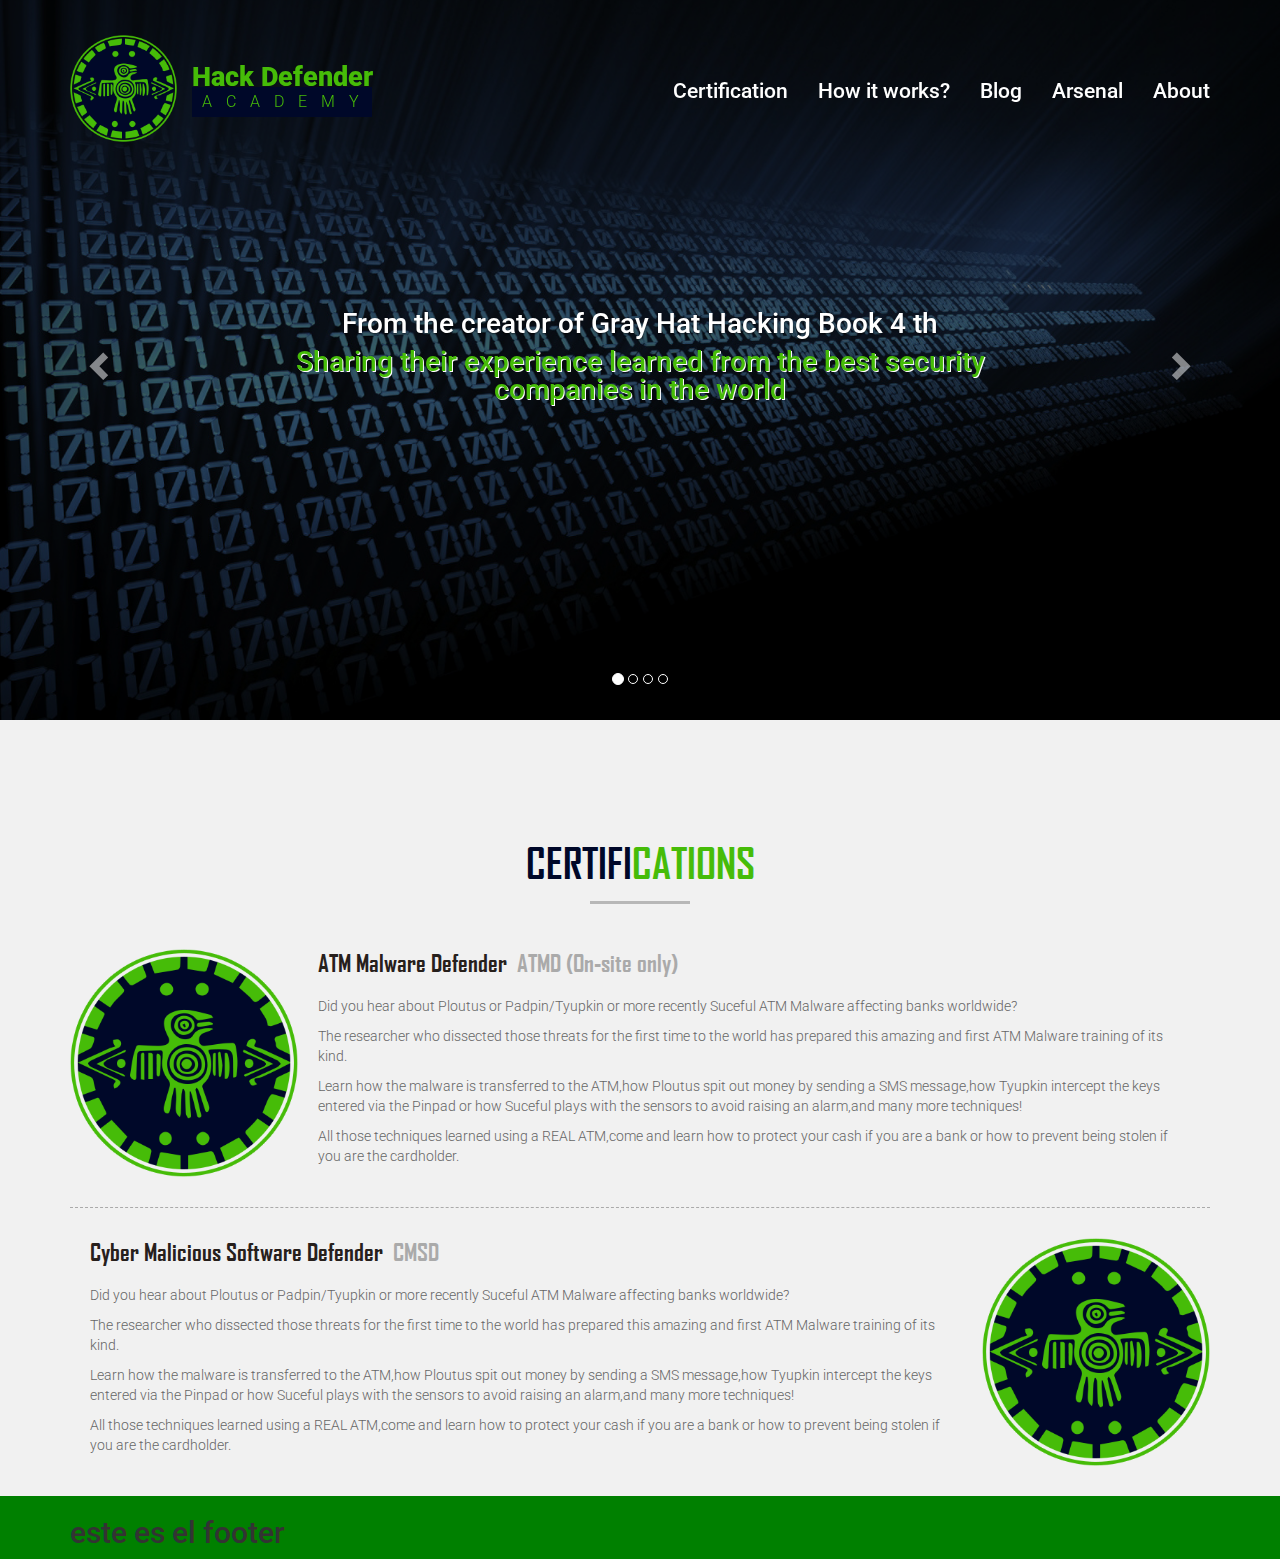
==== index.html @ 0e137a1b "inicio" ====
<!DOCTYPE html>
<html lang="en">
<head>
	<meta charset="UTF-8">

	<title>Danux 2016</title>
	<meta name="viewport" content="width=device-width, user-scalable=no, initial-scale=1.0, maximum-scale=1.0, minimum-scale=1.0">
	<link rel="stylesheet" href="css/bootstrap.min.css">
	<link rel="stylesheet" href="css/styles.css">
	<link rel="stylesheet" href="css/styles_slider.css">
	<link rel="stylesheet" href="css/animate.css">
	<link rel="stylesheet" href="css/media-query.css">
	<link href='https://fonts.googleapis.com/css?family=Roboto:400,100,300,500,700,900' rel='stylesheet' type='text/css'>
</head>
<body data-spy="scroll" data-target="#navbar-1">
	<div class="container-fluid">
		<header>
			<nav class="navbar navbar-default navbar-fixed-top" data-spy="affix" data-offset-top="10" role="navigation">
				<div class="container">
					<div class="navbar-header">
						<button type="button" class="navbar-toggle collapsed" data-toggle="collapse" data-target="#navbar-1">
							<span class="sr-only">Menú</span>
							<span class="icon-bar"></span>
							<span class="icon-bar"></span>
							<span class="icon-bar"></span>
						</button>
						<a href="#" class="navbar-brand">
							<span>
								<img src="images/logo-hdef.png" alt="Hack Defender">
							</span>
							<div>
								Hack Defender
								<span>Academy</span>
							</div>

						</a>
					</div>
					<div class="collapse navbar-collapse" id="navbar-1">
						<ul class="nav navbar-right navbar-nav" role="tablist">
							<li role="presentation" class=""><a href="#seccion1">Certification</a></li>
							<li role="presentation"><a href="#seccion2">How it works?</a></li>
							<li role="presentation"><a href="#seccion3">Blog</a></li>
							<li role="presentation"><a href="#seccion4">Arsenal</a></li>
							<li role="presentation" class="dropdown"><a href="#seccion5">About</a></li>
						</ul>
					</div>
				</div>

			</nav>
		</header>
	</div>
	<!-- Slider -->
	
	<div id="slide-hdef" class="carousel slide" data-ride="carousel" data-interval="15000">
		<ol class="carousel-indicators">
			<li data-target="#slide-hdef" data-slide-to="0" class="active"></li>
			<li data-target="#slide-hdef" data-slide-to="1"></li>
			<li data-target="#slide-hdef" data-slide-to="2"></li>
			<li data-target="#slide-hdef" data-slide-to="3"></li>
		</ol>
		<div class="carousel-inner" role="listbox">
			<div class="item item1 active">
				<img src="images/slide_1.jpg" alt="Slider de Hack Defender">
				<div class="carousel-caption" >
					<!-- <h1 class="test">From the authors of Gray Hat Hacking Book.<span>|</span></h1> -->
					<p data-animation="animated bounceIn">From the creator of Gray Hat Hacking Book 4 th</p>
					<p data-animation="animated bounceInUp">Sharing their experience learned from the best security companies in the world</p>
				</div>
			</div>

			<div class="item item2"> 
				<img src="images/slide_2.jpg" alt="Slider de Hack Defender">
				<div class="carousel-caption" >
					<p data-animation="animated bounceInDown">Unique certifications in the market!</p>
					<p data-animation="animated bounceInRight">Nation-state APT Defender</p>
					<p data-animation="animated bounceInLeft">ATM Malware Defender</p>
					<p data-animation="animated bounceInRight">Threat Actor profiling and attribution</p>
					<p data-animation="animated bounceInUp">And more!!!</p>
				</div>
			</div>

			<div class="item item3">
				<img src="images/slide_3.jpg" alt="Slider de Hack Defender">
				<div class="carousel-caption" >
					<p data-animation="animated bounceInDown">Labs prepared with real world attacks found in the wild</p>
					<p data-animation="animated bounceInLeft">Including Zero Days used to break into Organizations worldwide</p>
					<p data-animation="animated bounceInUp">Social Network to interact with students and Instructors</p>
				</div>
			</div>

			<div class="item item4">
				<img src="images/slide_4.jpg" alt="Slider de Hack Defender">
				<div class="carousel-caption" >
					<p data-animation="animated bounceInDown">Capture the Flag style exercises and final exams</p>
					<p data-animation="animated bounceInLeft">Ranking system based on your skills, are you the best? Prove it!!!</p>
					<p data-animation="animated bounceInUp">Best ranking students are being watched by Silicon Valley headhunters!</p>
				</div>
			</div>

		</div>
		<a class="left carousel-control" href="#slide-hdef" role="button" data-slide="prev">
			<span class="glyphicon glyphicon-chevron-left" aria-hidden="true"></span>
			<span class="sr-only">Previous</span>
		</a>
		<a class="right carousel-control" href="#slide-hdef" role="button" data-slide="next">
			<span class="glyphicon glyphicon-chevron-right" aria-hidden="true"></span>
			<span class="sr-only">Next</span>
		</a>
	</div>
	
	<!--  -->
	<div class="main cont-space">
		<div class="container-fluid">
			<div class="container">
				<section id="seccion1" class="seccion-pd">
					<h2>Certifi<span>cations</span></h2>
					<div class="sc-cont">
						<div class="blq-left-logo blq-logo">
							<a data-toggle="modal" data-target="#atmd" src="#"><img src="images/logo-hdef.png" alt="Hack Defender"></a>
						</div>
						<div class="blq-cont-right blq-cont">
							<h3>ATM Malware Defender<span>ATMD (On-site only)</span></h3>
							<p>Did you hear about Ploutus or Padpin/Tyupkin or more recently Suceful ATM Malware affecting banks
							worldwide?</p>
							<p>The researcher who dissected those threats for the first time to the world has prepared this amazing
							and first ATM Malware training of its kind.</p>
							<p>Learn how the malware is transferred to the ATM,how Ploutus spit out money by sending a SMS
							message,how Tyupkin intercept the keys entered via the Pinpad or how Suceful plays with the
							sensors to avoid raising an alarm,and many more techniques!</p>
							<p>All those techniques learned using a REAL ATM,come and learn how to protect your cash if you are a
							bank or how to prevent being stolen if you are the cardholder.</p>
						</div>
						<div class="modal fade" id="atmd" tabindex="-1" role="dialog" aria-labelledby="myModalLabel" aria-hidden="true">
							<div class="modal-dialog" role="document">
								<div class="modal-content">
									<div class="modal-header">
										<button type="button" class="close" data-dismiss="modal" aria-label="Close">
											<span aria-hidden="true">&times;</span>
										</button>
										<h4 class="modal-title" id="myModalLabel">ATM Malware Defender<span>ATMD (On-site only)</h4>
									</div>
									<div class="modal-body">
										<div class="embed-responsive embed-responsive-16by9">
											<iframe class="embed-responsive-item" src="http://www.youtube.com/embed/dP15zlyra3c?html5=1"></iframe>
										</div>
									</div>
								</div>
							</div>
						</div>
					</div>
					<!--  -->
					<div class="sc-cont">
						<div class="blq-right-logo blq-logo">
							<a data-toggle="modal" data-target="#cmsd" src="#"><img src="images/logo-hdef.png" alt="Hack Defender"></a>
						</div>
						<div class="blq-cont-left blq-cont">
							<h3>Cyber Malicious Software Defender<span>CMSD</span></h3>
							<p>Did you hear about Ploutus or Padpin/Tyupkin or more recently Suceful ATM Malware affecting banks
							worldwide?</p>
							<p>The researcher who dissected those threats for the first time to the world has prepared this amazing
							and first ATM Malware training of its kind.</p>
							<p>Learn how the malware is transferred to the ATM,how Ploutus spit out money by sending a SMS
							message,how Tyupkin intercept the keys entered via the Pinpad or how Suceful plays with the
							sensors to avoid raising an alarm,and many more techniques!</p>
							<p>All those techniques learned using a REAL ATM,come and learn how to protect your cash if you are a
							bank or how to prevent being stolen if you are the cardholder.</p>
						</div>
						<div class="modal fade" id="cmsd" tabindex="-1" role="dialog" aria-labelledby="myModalLabel" aria-hidden="true">
							<div class="modal-dialog" role="document">
								<div class="modal-content">
									<div class="modal-header">
										<button type="button" class="close" data-dismiss="modal" aria-label="Close">
											<span aria-hidden="true">&times;</span>
										</button>
										<h4 class="modal-title" id="myModalLabel">Cyber Malicious Software Defender<span>CMSD</h4>
									</div>
									<div class="modal-body">
										<div class="embed-responsive embed-responsive-16by9">
											<iframe class="embed-responsive-item" src="http://www.youtube.com/embed/dP15zlyra3c?html5=1"></iframe>
										</div>
									</div>
								</div>
							</div>
						</div>
					</div>
				</section>
			</div>
</div>
</div>
<footer style="background: green;">
	<div class="container">
		<h2>este es el footer</h2>
	</div>
</footer>
<!-- Scripts +++++++++++++++++++++ -->
<script src="js/jquery.js"></script>
<script src="js/bootstrap.min.js"></script>
<script src="js/hdef.js"></script>
<script src="js/fx.js"></script>
<script src="js/fx.min.js"></script>
</body>
</html>
---- css/styles.css ----
/* General */
html body{position:relative;font-family:'Roboto', Verdana, sans-serif;font-weight:100;background: #f1f1f1;}
a:hover,a:active,a:focus{outline:0 none;}
input::-moz-focus-inner{border:0;}
object,embed{outline:0;}
@font-face {
  font-family: 'agencyfb';
  src: url('../fonts/agencyfb.eot'); /* IE9 Compat Modes */
  src: url('../fonts/agencyfb.eot?#iefix') format('embedded-opentype'),
       url('../fonts/agencyfb.woff2') format('woff2'),
       url('../fonts/agencyfb.woff') format('woff'),
       url('../fonts/agencyfb.ttf')  format('truetype');

}
.h1, .h2, .h3, .h4, .h5, .h6, p , span {text-rendering: optimizelegibility;}

/* Header nav */
body nav.navbar-default .navbar-toggle{border-color:#46bc08;}
body nav.navbar-default{background:transparent;border:0 none;padding-top:20px;transition:all 0.2s ease 0s}
body nav.navbar-default .navbar-toggle .icon-bar{background-color: #46bc08;}
body nav.navbar-default .navbar-toggle:focus,
body nav.navbar-default .navbar-toggle:hover
{background-color: #000829;}
body #navbar-1 li > a{background:transparent;color:#ffffff;font-size:1.5em;font-weight:500;}
body #navbar-1 li.active > a{color:#59ff01;}
body #navbar-1 li.active > a:before{background:#008000 none repeat scroll 0 0;transition:all 0.2s ease 0s;width:100%;}
body #navbar-1 li > a::before{background:rgba(0,0,0,0) none repeat scroll 0 0;bottom:6px;content:"";height:5px;left:0;margin:auto;position:absolute;right:0;transition:all 0.5s ease 0s;width:1px;}
body #navbar-1 li > a:hover::before{background:#008000 none repeat scroll 0 0;transition:all 0.2s ease 0s;width:100%;}
body #navbar-1 li > a:hover{transition:all .5s ease 0s;color:#59ff01;}
body .navbar.navbarpanel{background:#000000 none repeat scroll 0 0;bottom:0;float:left;height:200px;left:0;margin:auto auto auto -120px;position:fixed;top:0;width:150px;transition:all 1s ease 0s;z-index:99999;}
body .navbar.navbarpanel:hover{margin-left:0;transition:all 1s ease 0s;}
body .navbar.navbarpanel ul li{width:100%;}
body .navbar.navbarpanel ul li a{padding:10px;}
body .navbar.navbarpanel ul li a:hover{background:thistle;}
body .navbar.navbarpanel:before{background:#ff6347 none repeat scroll 0 0;bottom:85px;color:#ffffff;content:"Panel";float:left;font-weight:bold;height:30px;left:33px;line-height:30px;position:absolute;text-align:center;transform:rotate(-90deg);width:200px;z-index:2;}
body .carousel-caption{bottom:0;height:200px;margin:auto;top:0;padding: 0;}
body .item1 .carousel-caption{height: 100px;}
body .item2 .carousel-caption{height: 190px;}
body .item3 .carousel-caption{height: 110px;}
body .item4 .carousel-caption{height: 170px;}

#slide-hdef img{opacity:.4;}
#slide-hdef{background:#000;}

/* Animacion */
body .item .carousel-caption > p{font-size:2em;font-weight:500;line-height:1;animation-duration:.2s;}
body .item .carousel-caption > p:first-child{animation-delay:1s;}
body .item .carousel-caption p:not(:first-of-type){animation-delay:1.5s;color:#46bc08;text-shadow:1px 1px 0 #ffffff;}
body .item2 .carousel-caption p:not(:first-of-type){color:#46bc08;text-shadow:1px 1px 0 #ffffff;}
body .item2 .carousel-caption p:nth-of-type(2){animation-delay:1.5s;}
body .item2 .carousel-caption p:nth-of-type(3){animation-delay:2s;}
body .item2 .carousel-caption p:nth-of-type(4){animation-delay:2.5s;}
body .item2 .carousel-caption p:nth-of-type(5){animation-delay:3s;}
body .item3 .carousel-caption p:nth-of-type(2){animation-delay:1.5s;}
body .item3 .carousel-caption p:nth-of-type(3){animation-delay:2s;}
body .item4 .carousel-caption p:nth-of-type(2){animation-delay:1.5s;}
body .item4 .carousel-caption p:nth-of-type(3){animation-delay:2s;}
/**/

body nav button.navbar-toggle{margin:0;position:fixed;right:20px;top:20px;}
body #navbar-1{width:60%;float:right;margin-top:4%;transition:all 0.2s ease 0s}
body .navbar-header{width:40%;transition:all 0.2s ease 0s}
body .navbar-brand > div{color:#46bc08;float:left;font-size:1.5em;font-weight:900;margin-top:7.4%;padding-left:15px;transition:all 0.2s ease 0s}
body .navbar-brand > div span{background:#000829 none repeat scroll 0 0;display:block;font-size:0.6em;font-weight:300;letter-spacing:14px;padding:5px 10px;text-transform:uppercase;width:180px;}
body .navbar-brand > span{float:left;width:25%;transition:all 0.2s ease 0s}
body .navbar-brand > span img{max-width:100%}
body .navbar-brand{height:auto;width:100%;}
body nav.navbar.navbar-default.affix{background:#000;padding-top:0;transition:all 0.2s ease 0s}
body nav.navbar.navbar-default.affix .navbar-header{width:26%;transition:all 0.2s ease 0s}
body nav.navbar.navbar-default.affix #navbar-1{margin-top:15px;transition:all 0.2s ease 0s}
body nav.navbar.navbar-default.affix .navbar-brand > span{width:20%;transition:all 0.2s ease 0s}
body nav.navbar.navbar-default.affix .navbar-brand > div{margin-top:0;transition:all 0.2s ease 0s}

/* Secciones */

section.seccion-pd{padding-top:100px;}
section p{color: #666;}
section h2, section h3, section h4{font-family: 'agencyfb', Roboto, sans-serif;}
section h2{color:#000829;text-align:center;text-transform:uppercase;font-size: 3em;}
section h2::after{background:#b7b7b7 none repeat scroll 0 0;content:"";display:block;height:3px;margin:15px auto;width:100px;}
section h2 span{color: #46bc08;}
section h3, section h4{color: #27201c;margin: 0 0 20px;}
section h3 span, section h4 span{color: #aaa;padding-left: 10px;}
section p{font-weight:300;}
.sc-cont{border-bottom:1px dashed #aaaaaa;overflow:hidden;padding-bottom:30px;padding-top:30px;}
.sc-cont:last-child{border-bottom: 0 none;}
.blq-logo{width:20%;}
.blq-logo a{display: block;cursor: pointer;}
.blq-logo img{max-width: 100%;min-width: 80px;}
.blq-cont{box-sizing:border-box;padding:0 20px;width: 80%;}
.blq-left-logo{float:left;}
.blq-cont-right{float: right;}
.blq-right-logo{float:right;}
.blq-cont-left{float:left;}
---- css/media-query.css ----
@media (max-width: 960px)
{
	body nav.navbar.navbar-default .container{width: 100%;}
	body nav.navbar-default{padding: 0;}
	body nav.navbar.navbar-default.affix .navbar-header{width: 30%;}
	body .navbar-brand > div{margin-top: 5%;}
}

@media (max-width: 800px)
{
	body nav.navbar.navbar-default .container{font-size:0.7em;}
	body nav.navbar.navbar-default.affix .navbar-header{width: 38%;}
	body .navbar-brand > div{margin-top: 3%;}
}

@media (max-width: 767px){	
	body .navbar-brand > span,
	body nav.navbar.navbar-default.affix .navbar-brand > span
	{width: 50px;}
	body .navbar-header{width: 100%;}
	body .navbar-brand > div{margin-top: 0;}
	body nav.navbar.navbar-default.affix .navbar-header{width: 100%;}
	body #navbar-1.navbar-collapse{background:#000829 none repeat scroll 0 0;border:1px solid #46bc08;position:absolute;right:20px;top:52px;width:200px;max-height: none;height: 220px;}
	body #navbar-1.navbar-collapse::before{border-bottom:20px solid #46bc08;border-left:20px solid rgba(0,0,0,0);border-right:20px solid rgba(0,0,0,0);content:"";height:0;position:fixed;right:22px;top:58px;}
	body nav.navbar.navbar-default.affix #navbar-1.navbar-collapse{top: 63px;}
	body nav.navbar.navbar-default.affix #navbar-1.navbar-collapse::before{top: 58px;}
	body .item .carousel-caption{font-size:0.7em;}
}
@media (max-width: 480px){	
	body #navbar-1.navbar-collapse{top: 58px;}
	body nav.navbar.navbar-default.affix #navbar-1.navbar-collapse{top: 62px;}
	body .carousel-inner > .item{min-height:380px;}
	body #slide-hdef img{bottom:0;left:0;margin:auto;max-width:700px;opacity:0.4;position:absolute;right:0;top:0;}
	body .blq-cont, body .blq-logo{width: 100%;padding-left: 0;padding-right: 0;}
	body .blq-logo a{margin:auto auto 20px;width:80px;}

}
@media (max-width: 360px){	
	body .carousel-inner > .item{min-height:300px;font-size: 0.7em;}
	body #slide-hdef img{bottom:0;left:0;margin:auto;max-width:550px;opacity:0.4;position:absolute;right:0;top:0;}
	body .item1 .carousel-caption{height: 80px;}
	body .item2 .carousel-caption{height: 130px;}
	body .item4 .carousel-caption{height: 120px;}
	body .item .carousel-caption p:not(:first-of-type){text-shadow:0 0 0;}
	body .navbar-brand > div{font-size: 1em;}
	body .navbar-brand > div span{width: 120px;letter-spacing: 8px;}
	body #navbar-1.navbar-collapse{top: 64px;}
}
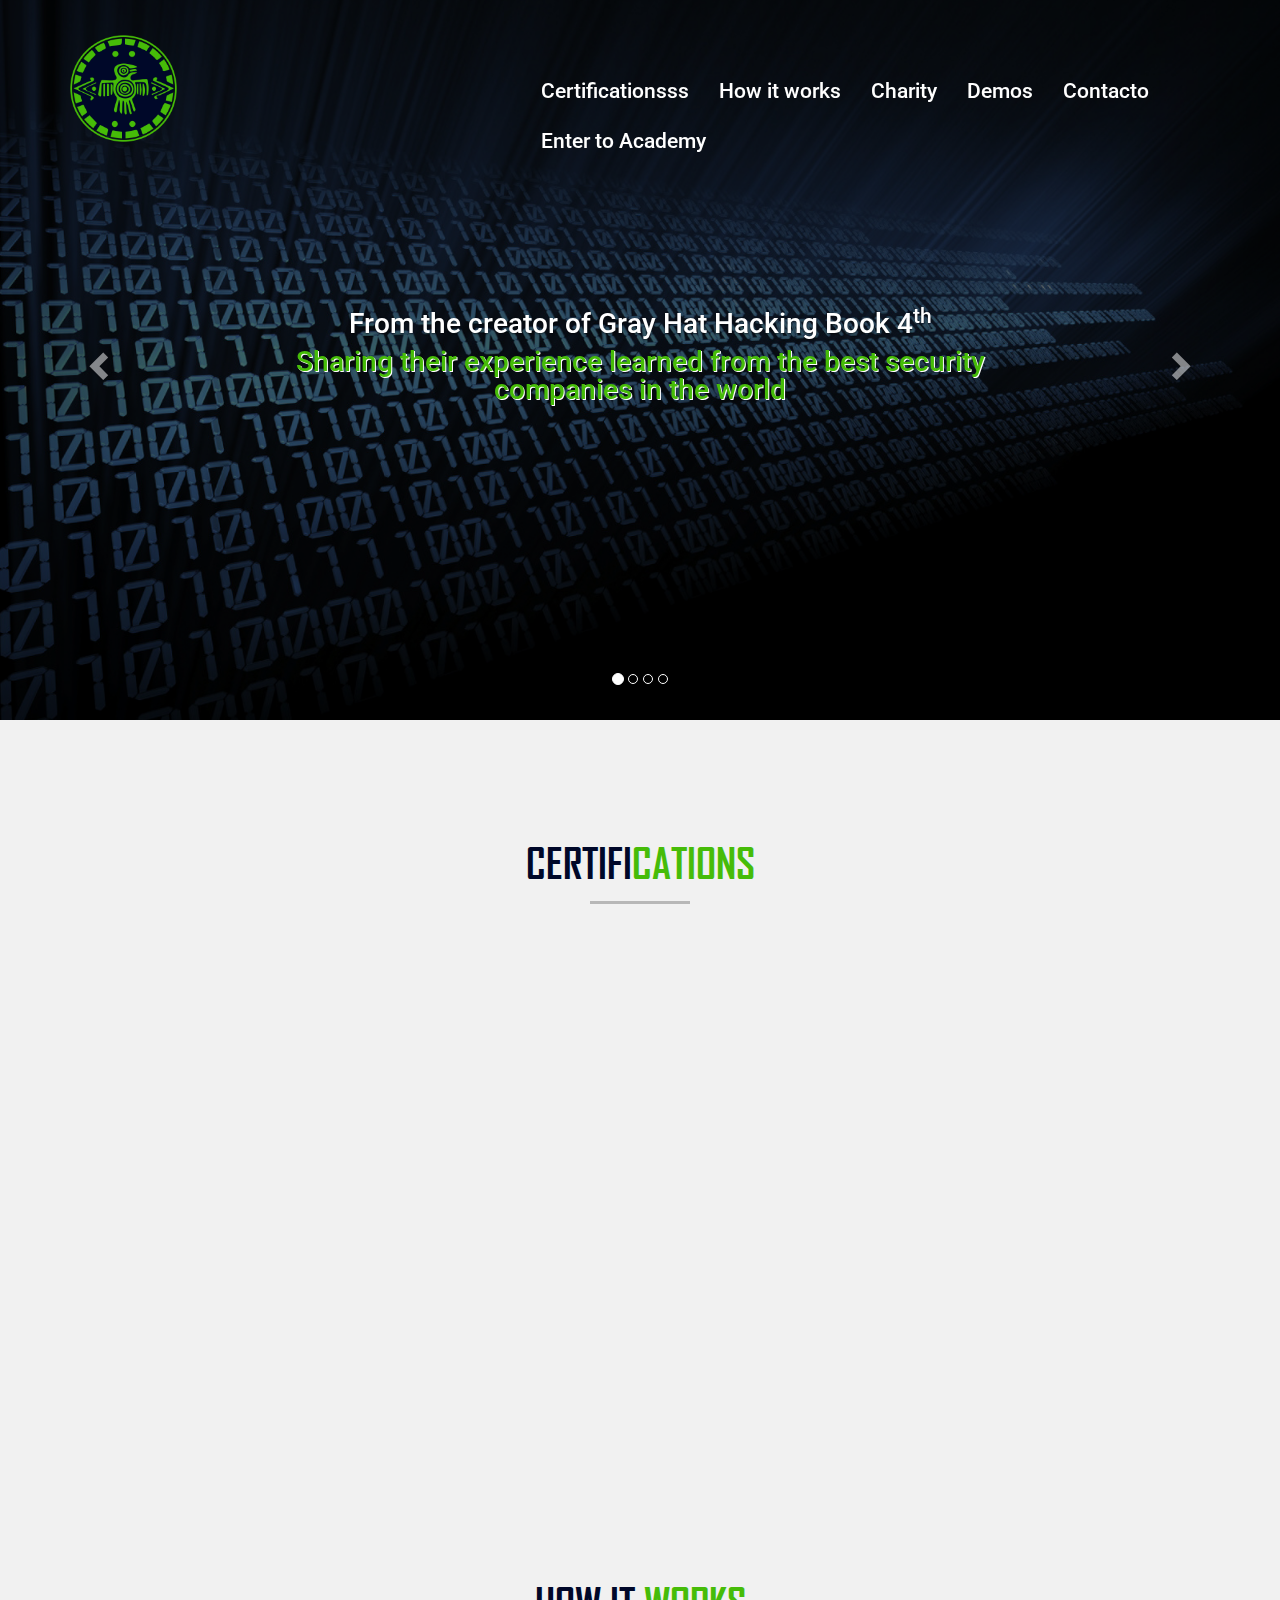
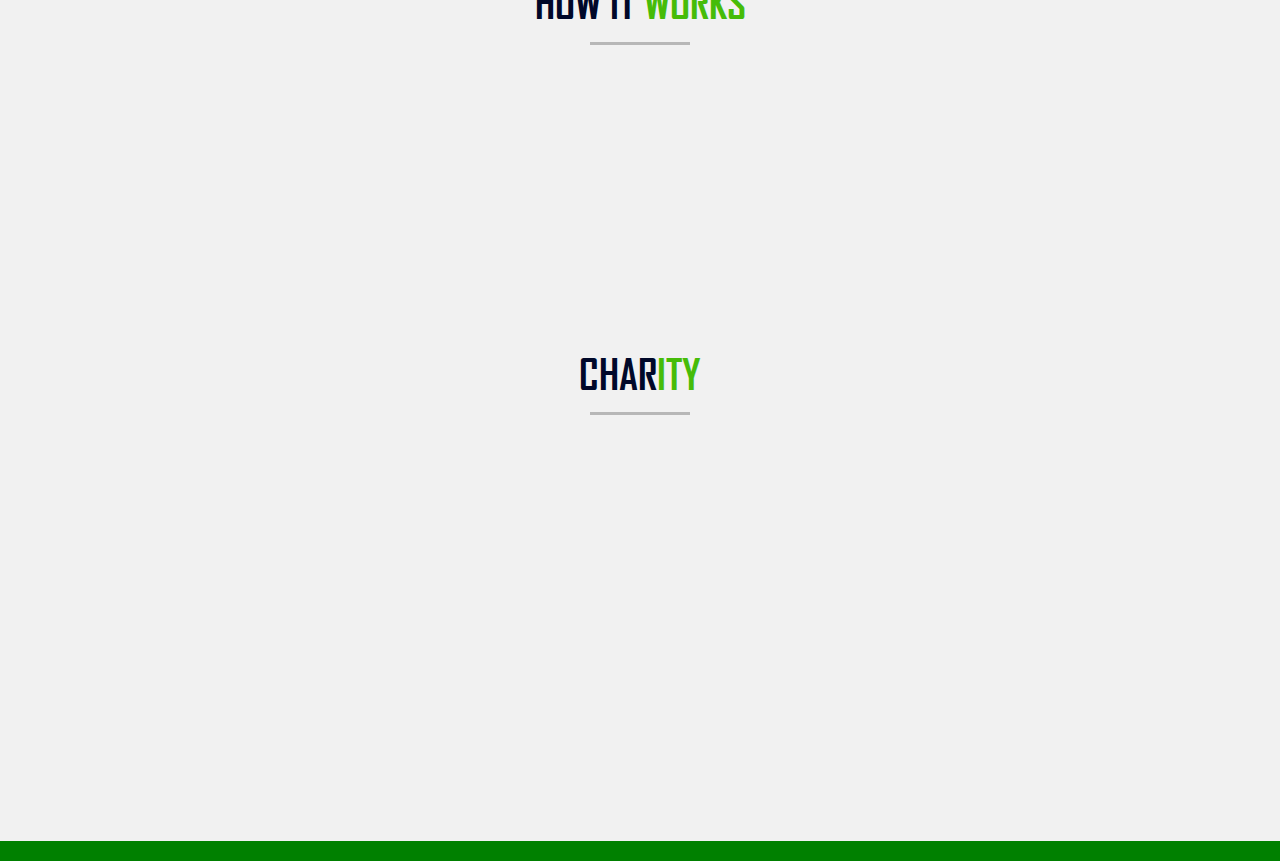
==== commit c7d9a94a: "test" ====
--- a/index.html
+++ b/index.html
@@ -1,202 +1,241 @@
-<!DOCTYPE html>
-<html lang="en">
-<head>
-	<meta charset="UTF-8">
-
-	<title>Danux 2016</title>
-	<meta name="viewport" content="width=device-width, user-scalable=no, initial-scale=1.0, maximum-scale=1.0, minimum-scale=1.0">
-	<link rel="stylesheet" href="css/bootstrap.min.css">
-	<link rel="stylesheet" href="css/styles.css">
-	<link rel="stylesheet" href="css/styles_slider.css">
-	<link rel="stylesheet" href="css/animate.css">
-	<link rel="stylesheet" href="css/media-query.css">
-	<link href='https://fonts.googleapis.com/css?family=Roboto:400,100,300,500,700,900' rel='stylesheet' type='text/css'>
-</head>
-<body data-spy="scroll" data-target="#navbar-1">
-	<div class="container-fluid">
-		<header>
-			<nav class="navbar navbar-default navbar-fixed-top" data-spy="affix" data-offset-top="10" role="navigation">
-				<div class="container">
-					<div class="navbar-header">
-						<button type="button" class="navbar-toggle collapsed" data-toggle="collapse" data-target="#navbar-1">
-							<span class="sr-only">Menú</span>
-							<span class="icon-bar"></span>
-							<span class="icon-bar"></span>
-							<span class="icon-bar"></span>
-						</button>
-						<a href="#" class="navbar-brand">
-							<span>
-								<img src="images/logo-hdef.png" alt="Hack Defender">
-							</span>
-							<div>
-								Hack Defender
-								<span>Academy</span>
-							</div>
-
-						</a>
-					</div>
-					<div class="collapse navbar-collapse" id="navbar-1">
-						<ul class="nav navbar-right navbar-nav" role="tablist">
-							<li role="presentation" class=""><a href="#seccion1">Certification</a></li>
-							<li role="presentation"><a href="#seccion2">How it works?</a></li>
-							<li role="presentation"><a href="#seccion3">Blog</a></li>
-							<li role="presentation"><a href="#seccion4">Arsenal</a></li>
-							<li role="presentation" class="dropdown"><a href="#seccion5">About</a></li>
-						</ul>
-					</div>
-				</div>
-
-			</nav>
-		</header>
-	</div>
-	<!-- Slider -->
-	
-	<div id="slide-hdef" class="carousel slide" data-ride="carousel" data-interval="15000">
-		<ol class="carousel-indicators">
-			<li data-target="#slide-hdef" data-slide-to="0" class="active"></li>
-			<li data-target="#slide-hdef" data-slide-to="1"></li>
-			<li data-target="#slide-hdef" data-slide-to="2"></li>
-			<li data-target="#slide-hdef" data-slide-to="3"></li>
-		</ol>
-		<div class="carousel-inner" role="listbox">
-			<div class="item item1 active">
-				<img src="images/slide_1.jpg" alt="Slider de Hack Defender">
-				<div class="carousel-caption" >
-					<!-- <h1 class="test">From the authors of Gray Hat Hacking Book.<span>|</span></h1> -->
-					<p data-animation="animated bounceIn">From the creator of Gray Hat Hacking Book 4 th</p>
-					<p data-animation="animated bounceInUp">Sharing their experience learned from the best security companies in the world</p>
-				</div>
-			</div>
-
-			<div class="item item2"> 
-				<img src="images/slide_2.jpg" alt="Slider de Hack Defender">
-				<div class="carousel-caption" >
-					<p data-animation="animated bounceInDown">Unique certifications in the market!</p>
-					<p data-animation="animated bounceInRight">Nation-state APT Defender</p>
-					<p data-animation="animated bounceInLeft">ATM Malware Defender</p>
-					<p data-animation="animated bounceInRight">Threat Actor profiling and attribution</p>
-					<p data-animation="animated bounceInUp">And more!!!</p>
-				</div>
-			</div>
-
-			<div class="item item3">
-				<img src="images/slide_3.jpg" alt="Slider de Hack Defender">
-				<div class="carousel-caption" >
-					<p data-animation="animated bounceInDown">Labs prepared with real world attacks found in the wild</p>
-					<p data-animation="animated bounceInLeft">Including Zero Days used to break into Organizations worldwide</p>
-					<p data-animation="animated bounceInUp">Social Network to interact with students and Instructors</p>
-				</div>
-			</div>
-
-			<div class="item item4">
-				<img src="images/slide_4.jpg" alt="Slider de Hack Defender">
-				<div class="carousel-caption" >
-					<p data-animation="animated bounceInDown">Capture the Flag style exercises and final exams</p>
-					<p data-animation="animated bounceInLeft">Ranking system based on your skills, are you the best? Prove it!!!</p>
-					<p data-animation="animated bounceInUp">Best ranking students are being watched by Silicon Valley headhunters!</p>
-				</div>
-			</div>
-
-		</div>
-		<a class="left carousel-control" href="#slide-hdef" role="button" data-slide="prev">
-			<span class="glyphicon glyphicon-chevron-left" aria-hidden="true"></span>
-			<span class="sr-only">Previous</span>
-		</a>
-		<a class="right carousel-control" href="#slide-hdef" role="button" data-slide="next">
-			<span class="glyphicon glyphicon-chevron-right" aria-hidden="true"></span>
-			<span class="sr-only">Next</span>
-		</a>
-	</div>
-	
-	<!--  -->
-	<div class="main cont-space">
-		<div class="container-fluid">
-			<div class="container">
-				<section id="seccion1" class="seccion-pd">
-					<h2>Certifi<span>cations</span></h2>
-					<div class="sc-cont">
-						<div class="blq-left-logo blq-logo">
-							<a data-toggle="modal" data-target="#atmd" src="#"><img src="images/logo-hdef.png" alt="Hack Defender"></a>
-						</div>
-						<div class="blq-cont-right blq-cont">
-							<h3>ATM Malware Defender<span>ATMD (On-site only)</span></h3>
-							<p>Did you hear about Ploutus or Padpin/Tyupkin or more recently Suceful ATM Malware affecting banks
-							worldwide?</p>
-							<p>The researcher who dissected those threats for the first time to the world has prepared this amazing
-							and first ATM Malware training of its kind.</p>
-							<p>Learn how the malware is transferred to the ATM,how Ploutus spit out money by sending a SMS
-							message,how Tyupkin intercept the keys entered via the Pinpad or how Suceful plays with the
-							sensors to avoid raising an alarm,and many more techniques!</p>
-							<p>All those techniques learned using a REAL ATM,come and learn how to protect your cash if you are a
-							bank or how to prevent being stolen if you are the cardholder.</p>
-						</div>
-						<div class="modal fade" id="atmd" tabindex="-1" role="dialog" aria-labelledby="myModalLabel" aria-hidden="true">
-							<div class="modal-dialog" role="document">
-								<div class="modal-content">
-									<div class="modal-header">
-										<button type="button" class="close" data-dismiss="modal" aria-label="Close">
-											<span aria-hidden="true">&times;</span>
-										</button>
-										<h4 class="modal-title" id="myModalLabel">ATM Malware Defender<span>ATMD (On-site only)</h4>
-									</div>
-									<div class="modal-body">
-										<div class="embed-responsive embed-responsive-16by9">
-											<iframe class="embed-responsive-item" src="http://www.youtube.com/embed/dP15zlyra3c?html5=1"></iframe>
-										</div>
-									</div>
-								</div>
-							</div>
-						</div>
-					</div>
-					<!--  -->
-					<div class="sc-cont">
-						<div class="blq-right-logo blq-logo">
-							<a data-toggle="modal" data-target="#cmsd" src="#"><img src="images/logo-hdef.png" alt="Hack Defender"></a>
-						</div>
-						<div class="blq-cont-left blq-cont">
-							<h3>Cyber Malicious Software Defender<span>CMSD</span></h3>
-							<p>Did you hear about Ploutus or Padpin/Tyupkin or more recently Suceful ATM Malware affecting banks
-							worldwide?</p>
-							<p>The researcher who dissected those threats for the first time to the world has prepared this amazing
-							and first ATM Malware training of its kind.</p>
-							<p>Learn how the malware is transferred to the ATM,how Ploutus spit out money by sending a SMS
-							message,how Tyupkin intercept the keys entered via the Pinpad or how Suceful plays with the
-							sensors to avoid raising an alarm,and many more techniques!</p>
-							<p>All those techniques learned using a REAL ATM,come and learn how to protect your cash if you are a
-							bank or how to prevent being stolen if you are the cardholder.</p>
-						</div>
-						<div class="modal fade" id="cmsd" tabindex="-1" role="dialog" aria-labelledby="myModalLabel" aria-hidden="true">
-							<div class="modal-dialog" role="document">
-								<div class="modal-content">
-									<div class="modal-header">
-										<button type="button" class="close" data-dismiss="modal" aria-label="Close">
-											<span aria-hidden="true">&times;</span>
-										</button>
-										<h4 class="modal-title" id="myModalLabel">Cyber Malicious Software Defender<span>CMSD</h4>
-									</div>
-									<div class="modal-body">
-										<div class="embed-responsive embed-responsive-16by9">
-											<iframe class="embed-responsive-item" src="http://www.youtube.com/embed/dP15zlyra3c?html5=1"></iframe>
-										</div>
-									</div>
-								</div>
-							</div>
-						</div>
-					</div>
-				</section>
-			</div>
-</div>
-</div>
-<footer style="background: green;">
-	<div class="container">
-		<h2>este es el footer</h2>
-	</div>
-</footer>
-<!-- Scripts +++++++++++++++++++++ -->
-<script src="js/jquery.js"></script>
-<script src="js/bootstrap.min.js"></script>
-<script src="js/hdef.js"></script>
-<script src="js/fx.js"></script>
-<script src="js/fx.min.js"></script>
-</body>
+<!DOCTYPE html>
+<html lang="en">
+<head>
+	<meta charset="UTF-8">
+
+	<title>Danux 2016</title>
+	<meta name="viewport" content="width=device-width, user-scalable=no, initial-scale=1.0, maximum-scale=1.0, minimum-scale=1.0">
+	<link rel="stylesheet" href="css/normalize.css">
+	<link rel="stylesheet" href="css/bootstrap.min.css">
+	<link rel="stylesheet" href="css/styles.css">
+	<link rel="stylesheet" href="css/styles_slider.css">
+	<link rel="stylesheet" href="css/animate.css">
+	<link rel="stylesheet" href="css/media-query.css">
+	<link href='https://fonts.googleapis.com/css?family=Roboto:400,100,300,500,700,900' rel='stylesheet' type='text/css'>
+</head>
+<body data-spy="scroll" data-target="#navbar-1" class="hdef-g">
+	<div class="container-fluid">
+		<header>
+			<nav class="navbar navbar-default navbar-fixed-top" data-spy="affix" data-offset-top="10" role="navigation">
+				<div class="container">
+					<div class="navbar-header">
+						<button type="button" class="navbar-toggle collapsed" data-toggle="collapse" data-target="#navbar-1">
+							<span class="sr-only">Menú</span>
+							<span class="icon-bar"></span>
+							<span class="icon-bar"></span>
+							<span class="icon-bar"></span>
+						</button>
+						<a href="#" class="navbar-brand">
+							<span>
+								<img src="images/logo-hdef.png" alt="Hack Defender">
+							</span>
+						</a>
+					</div>
+					<div class="collapse navbar-collapse" id="navbar-1">
+						<ul class="nav navbar-right navbar-nav" role="tablist">
+							<li role="presentation" class=""><a href="#seccion1">Certificationsss</a></li>
+							<li role="presentation"><a href="#howtoworks">How it works</a></li>
+							<li role="presentation"><a href="#charity">Charity</a></li>
+							<li role="presentation"><a href="#seccion4">Demos</a></li>
+							<li role="presentation" class="dropdown"><a href="#seccion5">Contacto</a></li>
+							<li role="presentation"><a data-toggle="modal" data-target="#login" src="#">Enter to Academy</a></li>
+						</ul>
+					</div>
+				</div>
+
+			</nav>
+		</header>
+	</div>
+	<!-- Slider -->
+	
+	<div id="slide-hdef" class="carousel slide" data-ride="carousel" data-interval="15000">
+		<ol class="carousel-indicators">
+			<li data-target="#slide-hdef" data-slide-to="0" class="active"></li>
+			<li data-target="#slide-hdef" data-slide-to="1"></li>
+			<li data-target="#slide-hdef" data-slide-to="2"></li>
+			<li data-target="#slide-hdef" data-slide-to="3"></li>
+		</ol>
+		<div class="carousel-inner" role="listbox">
+			<div class="item item1 active">
+				<img src="images/slide_1.jpg" alt="Slider de Hack Defender">
+				<div class="carousel-caption" >
+					<!-- <h1 class="test">From the authors of Gray Hat Hacking Book.<span>|</span></h1> -->
+					<p data-animation="animated bounceIn">From the creator of Gray Hat Hacking Book 4<sup>th</sup></p>
+					<p data-animation="animated bounceInUp">Sharing their experience learned from the best security companies in the world</p>
+					<p data-animation="animated bounceInLeft"><img src="images/grayhat.jpg" alt=""></p>
+				</div>
+			</div>
+
+			<div class="item item2"> 
+				<img src="images/slide_2.jpg" alt="Slider de Hack Defender">
+				<div class="carousel-caption" >
+					<p data-animation="animated bounceInDown">Unique certifications in the market!</p>
+					<p data-animation="animated bounceInRight">Nation-state APT Defender</p>
+					<p data-animation="animated bounceInLeft">ATM Malware Defender</p>
+					<p data-animation="animated bounceInRight">Threat Actor profiling and attribution</p>
+					<p data-animation="animated bounceInUp">And more!!!</p>
+				</div>
+			</div>
+
+			<div class="item item3">
+				<img src="images/slide_3.jpg" alt="Slider de Hack Defender">
+				<div class="carousel-caption" >
+					<p data-animation="animated bounceInDown">Labs prepared with real world attacks found in the wild</p>
+					<p data-animation="animated bounceInLeft">Including Zero Days used to break into Organizations worldwide</p>
+					<p data-animation="animated bounceInUp">Social Network to interact with students and Instructors</p>
+				</div>
+			</div>
+
+			<div class="item item4">
+				<img src="images/slide_4.jpg" alt="Slider de Hack Defender">
+				<div class="carousel-caption" >
+					<p data-animation="animated bounceInDown">Capture the Flag style exercises and final exams</p>
+					<p data-animation="animated bounceInLeft">Ranking system based on your skills, are you the best? Prove it!!!</p>
+					<p data-animation="animated bounceInUp">Best ranking students are being watched by Silicon Valley headhunters!</p>
+				</div>
+			</div>
+
+		</div>
+		<a class="left carousel-control" href="#slide-hdef" role="button" data-slide="prev">
+			<span class="glyphicon glyphicon-chevron-left" aria-hidden="true"></span>
+			<span class="sr-only">Previous</span>
+		</a>
+		<a class="right carousel-control" href="#slide-hdef" role="button" data-slide="next">
+			<span class="glyphicon glyphicon-chevron-right" aria-hidden="true"></span>
+			<span class="sr-only">Next</span>
+		</a>
+	</div>
+	
+	<!-- Secciones  -->
+	<div class="main cont-space">
+		<div class="container-fluid">
+			<div class="container">
+				<section id="seccion1" class="seccion-pd">
+					<h2>Certifi<span>cations</span></h2>
+					<ul>
+						<li class="cert1 certs wow slideInLeft"><a href="atmd.html"><h3>ATMD<span>ATMD Defender</span></h3><span><img src="images/c-atmd.png" alt=""></span></a></li>
+						<li class="cert2 certs wow slideInRight"><a href="cwd.html"><h3>CWD<span>Crimeware Defender</span></h3><span><img src="images/c-cwd.png" alt=""></span></a></li>
+						<li class="cert3 certs wow slideInLeft"><a href="aptd.html"><h3>APTD<span>APT Defender</span></h3><span><img src="images/c-aptd.png" alt=""></span></a></li>
+						<li class="cert4 certs wow slideInRight"><a href="wed.html"><h3>WED<span>Windows Exploits Defender</span></h3><span><img src="images/c-wed.png" alt=""></span></a></li>
+						<li class="cert5 certs wow slideInLeft"><a href="tia.html"><h3>TIA<span>Threat Intelligence Analyst</span></h3><span><img src="images/c-tia.png" alt=""></span></a></li>
+						<li class="cert6 certs wow slideInRight"><a href="ntd.html"><h3>NTD<span>Network Attacks Defender</span></h3><span><img src="images/c-ntd.png" alt=""></span></a></li>
+						<li class="cert7 certs wow slideInLeft"><a href="wad.html"><h3>WAD<span>Web Attacks Defender</span></h3><span><img src="images/c-wad.png" alt=""></span></a></li>
+						<li class="cert8 certs wow slideInRight"><a href="led.html"><h3>LED<span>Linux Exploits Defender</span></h3><span><img src="images/c-led.png" alt=""></span></a></li>
+					</ul>
+				</section>
+			</div>			
+		</div>
+		<!-- section 2 -->
+		<div id="howtoworks" class="separate-section"></div>
+		<div class="container-fluid r-large">
+			<div class="container">
+				<section id="seccion2" class="seccion-pd">
+					<h2>How it<span> works</span></h2>
+						<div class="colm-large">
+							<div class="colm-one  wow slideInLeft">
+								<img src="images/works.png" alt="How to works">
+							</div>
+							<div class="colm-two wow slideInRight">
+								<p>
+									Click on “Read more” in the Certification you are interested, a “Register” option will be available, click on the link to submit your application. There will be a field in the register form that says “
+									Finally, you will receive an email from HackDef with all the instructions to access the Academy!
+								</p>
+								<p>
+									By attending a certification, you will receive access to our private Social Network, where you can interact with other students, instructors, participate on CTF challenges, leader board of the best students in the cert, and of course attend classes, a real virtual Academy!!
+								</p>
+								<p>
+									Once the classes are completed you can register to your final exam to get certified. The final exam is a real world Capture the Flag (CTF) contest where you have 48 hours to solve the challenges assigned. <span class="color1">Are you the best?</span> <span class="color2">Prove it!</span>
+								</p>
+							</div>
+						</div>
+				</section>
+			</div>
+		</div>
+		<!-- section 3 -->
+		<div id="charity" class="separate-section bg-w"></div>
+		<div class="container-fluid r-large r-l-w">
+			<div class="container">
+				<section id="seccion3" class="seccion-pd row-altern">
+					<h2>Char<span>ity</span></h2>
+						<div class="colm-large">
+							<div class="colm-one  wow slideInRight">
+								<img src="images/charity.png" alt="How to works">
+							</div>					
+							<div class="colm-two wow slideInLeft">
+								<p>
+									Helping the needy is a mandatory action at Hack Defender. There is no better blessing than helping people just to see a smile on his face or even sometimes to save lives. Because of this, we have a list of charities where we contribute 10% of the money received for the certification, this means, you are also helping others indirectly!
+								</p>
+								<p>
+									If you have a charity in your country you want to propose, please send all the official documentation via Contact form to validate it and hopefully add it to the list.
+								</p>
+								<p>
+									Current Charities:
+								</p>
+								<p>
+									<strong>St. Jude Children’s Research Hospital</strong>
+								</p>
+								<p>
+									St. Jude is leading the way the world understands, treats and defeats childhood cancer and other life-threatening diseases.
+
+									URL: <a href="https://www.stjude.org/">https://www.stjude.org/</a>
+
+								</p>
+								<p>
+									<strong>Children International</strong>
+								</p>
+								<p>
+									Like the world-changers who support our organization, we are focused on making a long-term impact by helping kids living in poverty. We have a bold vision: graduating healthy, educated, empowered and employed young adults from our program so they can achieve the goal of breaking the cycle of poverty. Period.
+								</p>
+								<p><a href="http://www.children.org">URL: www.children.org</a></p>
+								<p><strong>Los Ojos de Dios</strong></p>
+								<p>
+									A private not-for-profit in Mexico and the USA dedicated to serving children and providing them with the love and care they were deprived of when someone threw them away because of their birth defects. Children found everyday in the streets, churches, hallways and doorsteps all throughout the state of Chihuahua, Mexico. 
+								</p>
+								<p><a href="http://www.ojosdedios.org/">URL: http://www.ojosdedios.org/</a></p>	
+							</div>					
+						</div>
+				</section>
+			</div>
+		</div>
+</div>
+<!-- Login -->
+<div class="modal fade" id="login" tabindex="-1" role="dialog" aria-labelledby="login" aria-hidden="true">
+	<div class="modal-dialog" role="document">
+		<div class="modal-content">
+			<div class="modal-header">
+				<button type="button" class="close" data-dismiss="modal" aria-label="Close">
+					<span aria-hidden="true">&times;</span>
+				</button>
+				<h4 class="modal-title" id="myModalLabel">ATM Malware Defender<span>ATMD (On-site only)</span></h4>
+			</div>
+			<div class="modal-body">
+				<form id="signin" class="navbar-form" role="form">
+					<div class="input-group">
+						<span class="input-group-addon"><i class="glyphicon glyphicon-user"></i></span>
+						<input id="email" type="email" class="form-control" name="email" value="" placeholder="Email Address">                                        
+					</div>
+
+					<div class="input-group">
+						<span class="input-group-addon"><i class="glyphicon glyphicon-lock"></i></span>
+						<input id="password" type="password" class="form-control" name="password" value="" placeholder="Password">                                        
+					</div>
+
+					<button type="submit" class="btn btn-primary">Login</button>
+				</form>
+			</div>
+		</div>
+	</div>
+</div>
+<footer style="background: green;">
+	<div class="container">
+		<h2></h2>
+	</div>
+</footer>
+<!-- Scripts +++++++++++++++++++++ -->
+<script src="js/jquery.js"></script>
+<script src="js/bootstrap.min.js"></script>
+<script src="js/hdef.js"></script>
+<script src="js/fx.js"></script>
+<script src="js/fx.min.js"></script>
+</body>
 </html>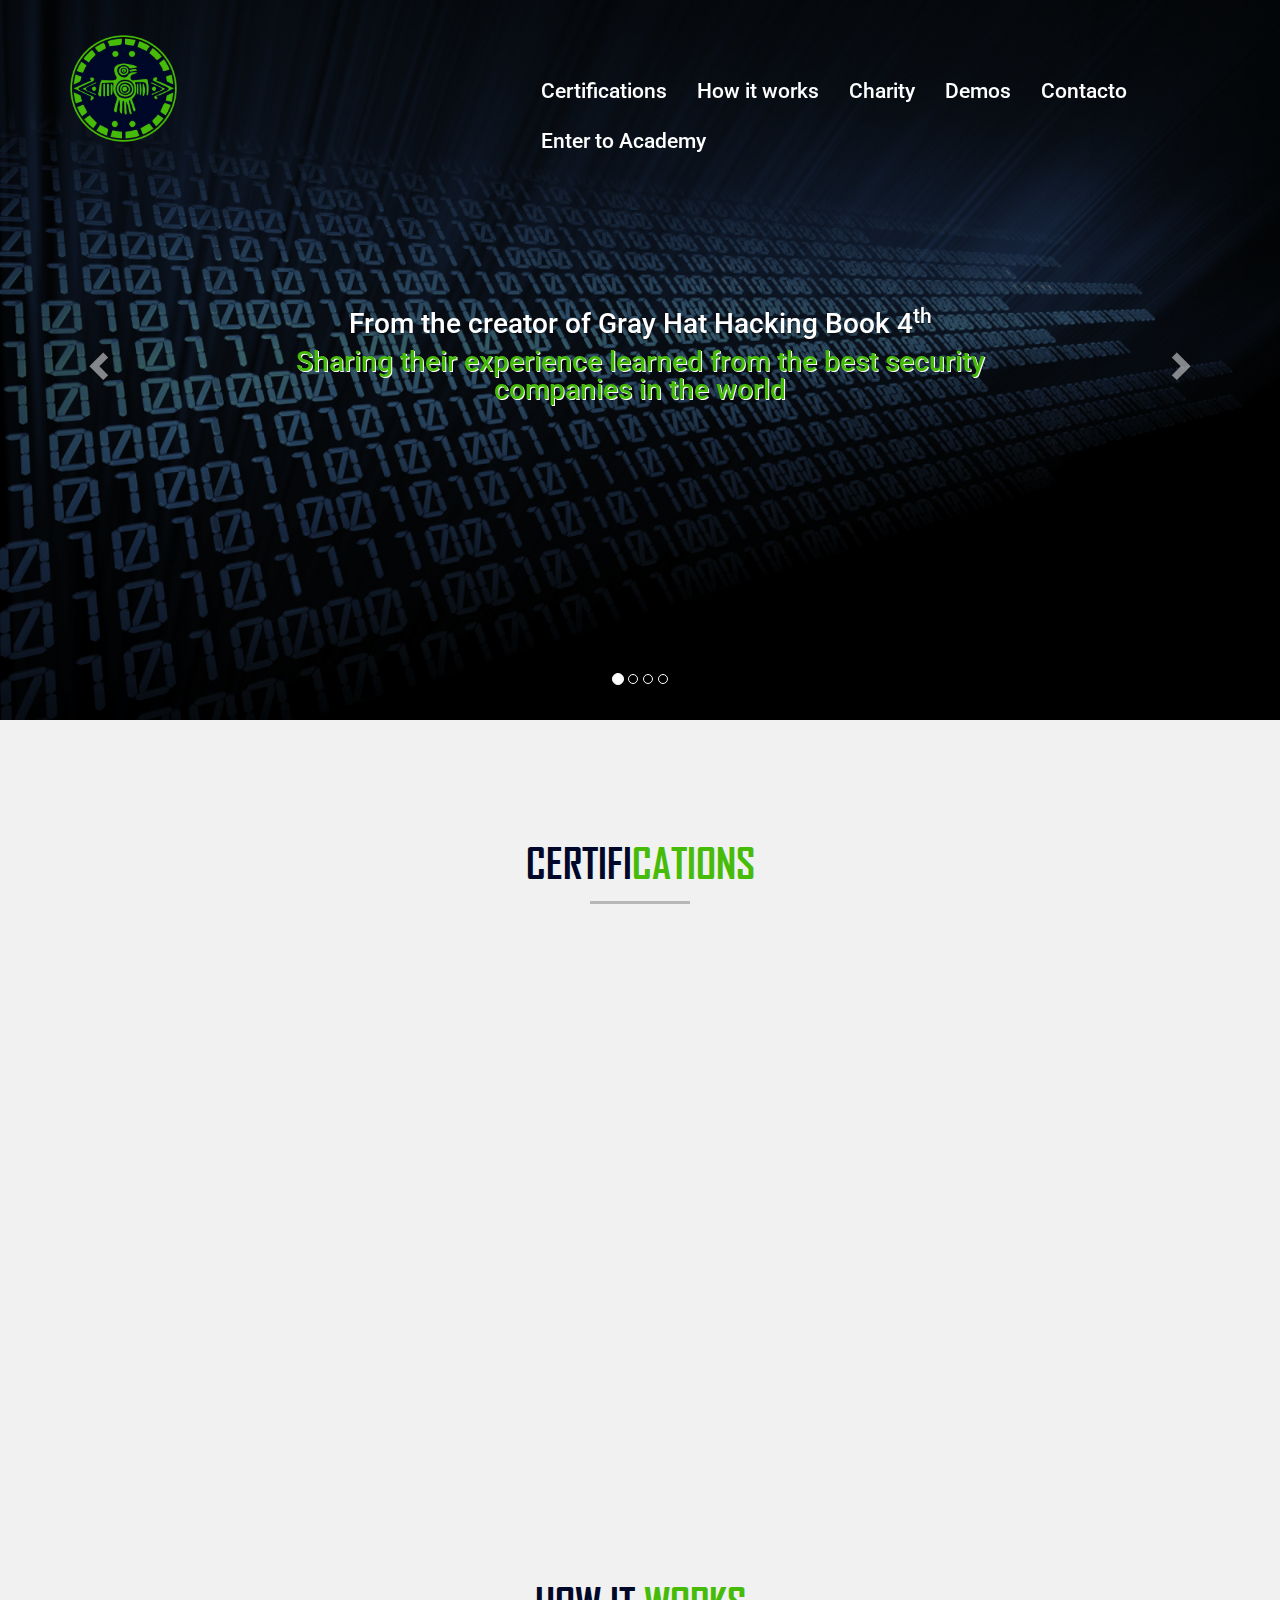
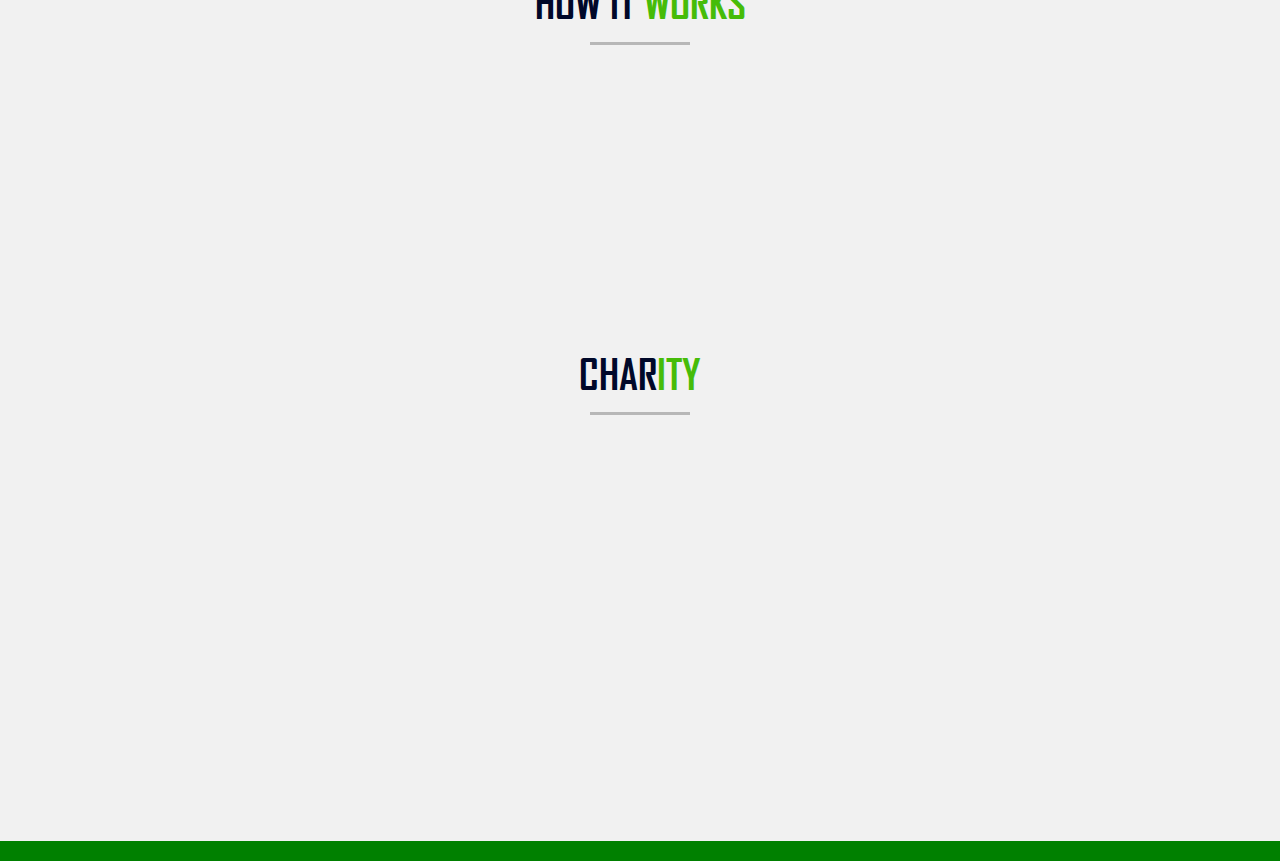
==== commit 34ac1ac6: "test" ====
--- a/index.html
+++ b/index.html
@@ -33,7 +33,7 @@
 					</div>
 					<div class="collapse navbar-collapse" id="navbar-1">
 						<ul class="nav navbar-right navbar-nav" role="tablist">
-							<li role="presentation" class=""><a href="#seccion1">Certificationsss</a></li>
+							<li role="presentation" class=""><a href="#seccion1">Certifications</a></li>
 							<li role="presentation"><a href="#howtoworks">How it works</a></li>
 							<li role="presentation"><a href="#charity">Charity</a></li>
 							<li role="presentation"><a href="#seccion4">Demos</a></li>
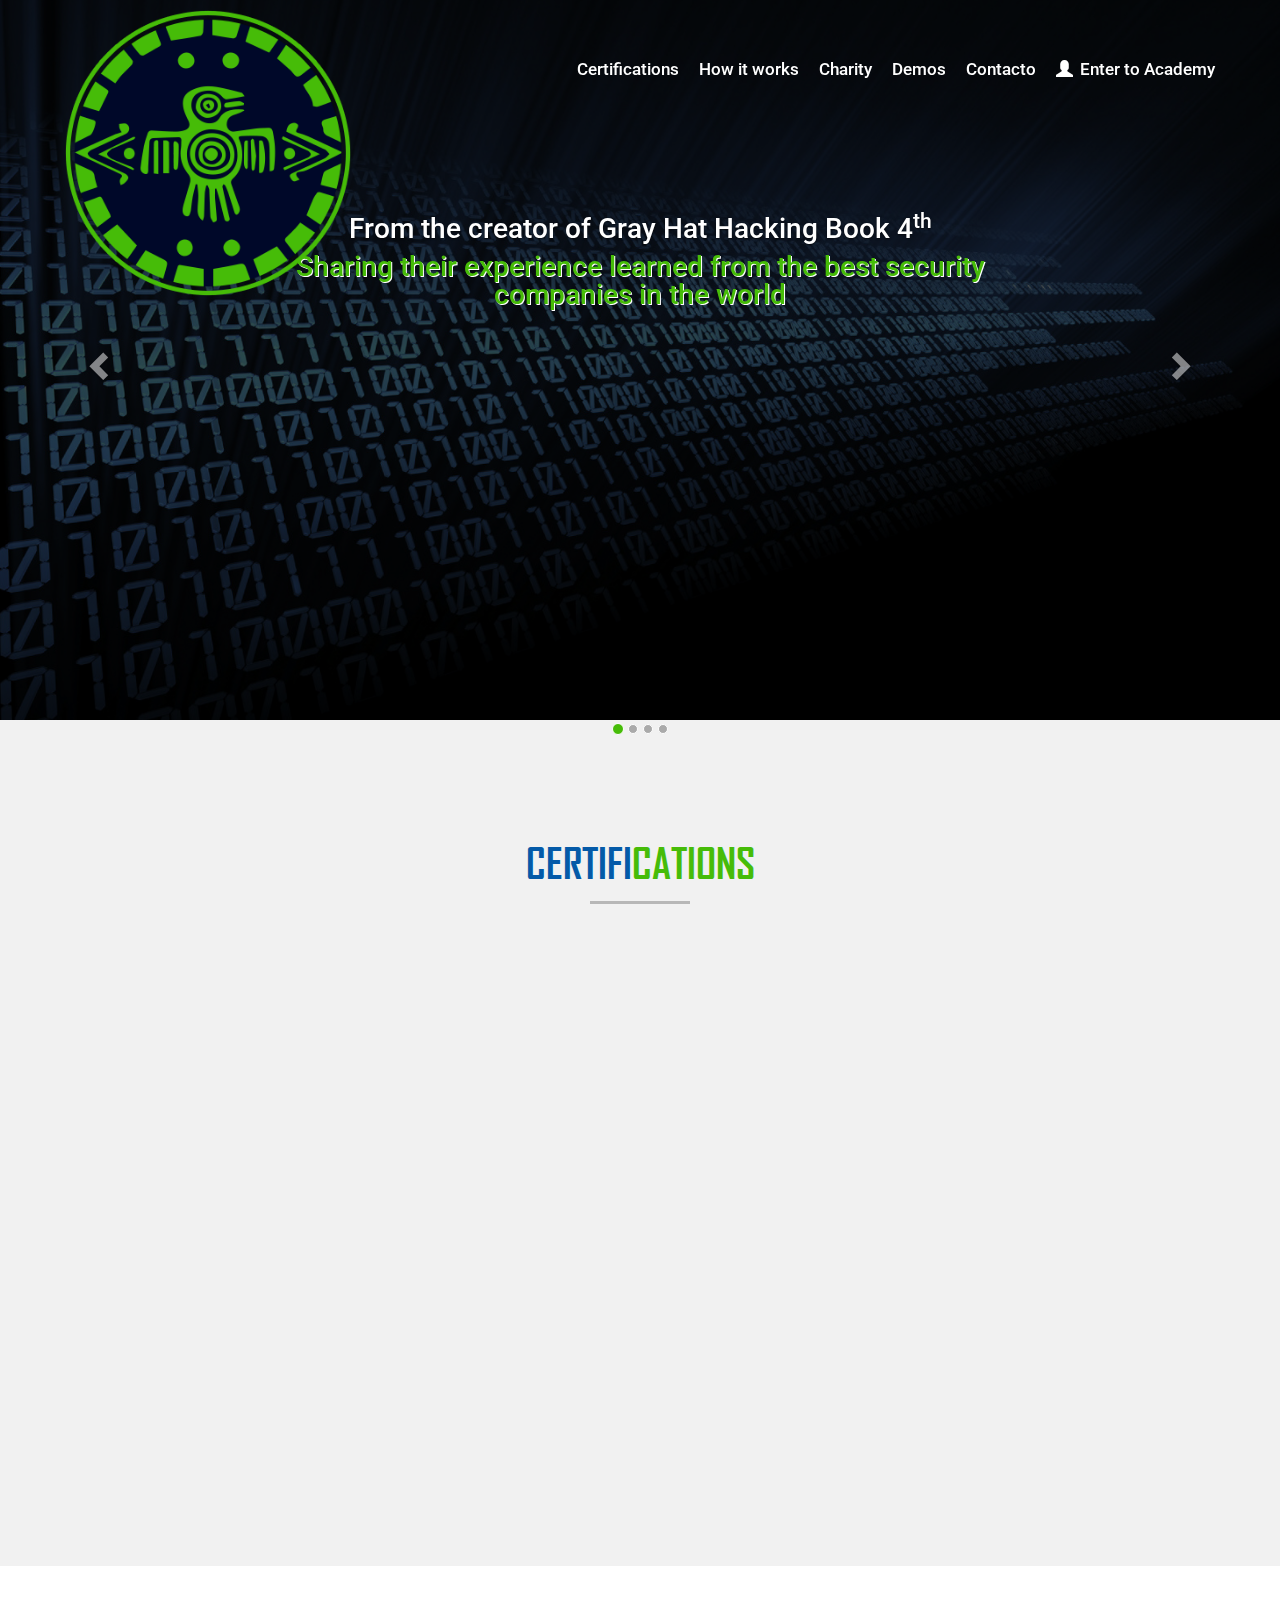
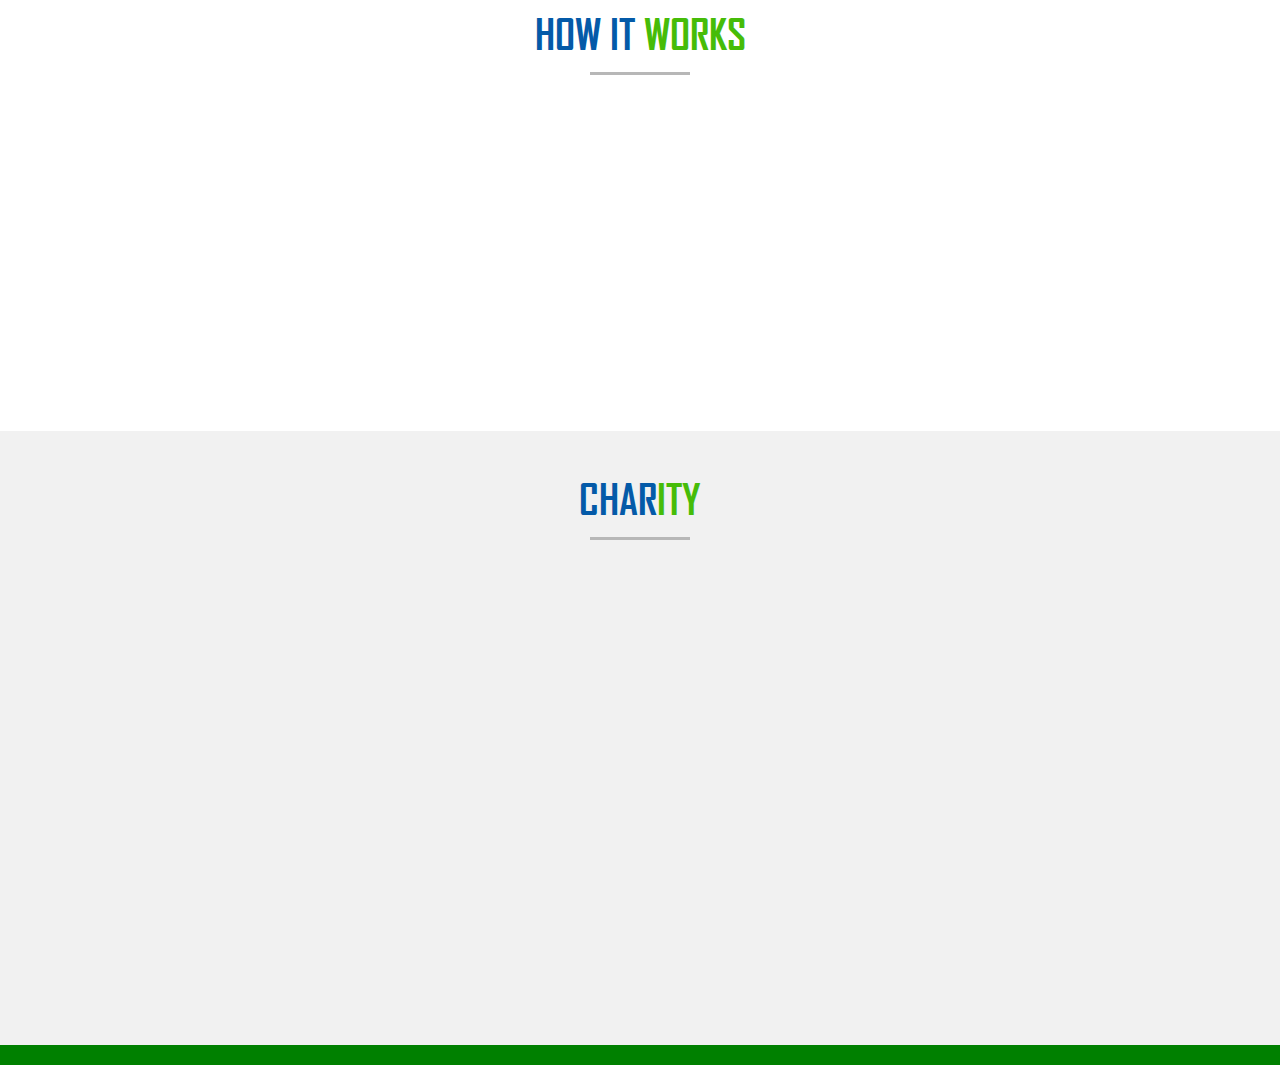
==== commit 9ba37e17: "ajustes en round1" ====
--- a/index.html
+++ b/index.html
@@ -36,7 +36,7 @@
 							<li role="presentation" class=""><a href="#seccion1">Certifications</a></li>
 							<li role="presentation"><a href="#howtoworks">How it works</a></li>
 							<li role="presentation"><a href="#charity">Charity</a></li>
-							<li role="presentation"><a href="#seccion4">Demos</a></li>
+							<li role="presentation"><a href="demos.html">Demos</a></li>
 							<li role="presentation" class="dropdown"><a href="#seccion5">Contacto</a></li>
 							<li role="presentation"><a data-toggle="modal" data-target="#login" src="#">Enter to Academy</a></li>
 						</ul>
--- a/css/styles.css
+++ b/css/styles.css
@@ -1,94 +1,243 @@
-/* General */
-html body{position:relative;font-family:'Roboto', Verdana, sans-serif;font-weight:100;background: #f1f1f1;}
-a:hover,a:active,a:focus{outline:0 none;}
-input::-moz-focus-inner{border:0;}
-object,embed{outline:0;}
-@font-face {
-  font-family: 'agencyfb';
-  src: url('../fonts/agencyfb.eot'); /* IE9 Compat Modes */
-  src: url('../fonts/agencyfb.eot?#iefix') format('embedded-opentype'),
-       url('../fonts/agencyfb.woff2') format('woff2'),
-       url('../fonts/agencyfb.woff') format('woff'),
-       url('../fonts/agencyfb.ttf')  format('truetype');
-
-}
-.h1, .h2, .h3, .h4, .h5, .h6, p , span {text-rendering: optimizelegibility;}
-
-/* Header nav */
-body nav.navbar-default .navbar-toggle{border-color:#46bc08;}
-body nav.navbar-default{background:transparent;border:0 none;padding-top:20px;transition:all 0.2s ease 0s}
-body nav.navbar-default .navbar-toggle .icon-bar{background-color: #46bc08;}
-body nav.navbar-default .navbar-toggle:focus,
-body nav.navbar-default .navbar-toggle:hover
-{background-color: #000829;}
-body #navbar-1 li > a{background:transparent;color:#ffffff;font-size:1.5em;font-weight:500;}
-body #navbar-1 li.active > a{color:#59ff01;}
-body #navbar-1 li.active > a:before{background:#008000 none repeat scroll 0 0;transition:all 0.2s ease 0s;width:100%;}
-body #navbar-1 li > a::before{background:rgba(0,0,0,0) none repeat scroll 0 0;bottom:6px;content:"";height:5px;left:0;margin:auto;position:absolute;right:0;transition:all 0.5s ease 0s;width:1px;}
-body #navbar-1 li > a:hover::before{background:#008000 none repeat scroll 0 0;transition:all 0.2s ease 0s;width:100%;}
-body #navbar-1 li > a:hover{transition:all .5s ease 0s;color:#59ff01;}
-body .navbar.navbarpanel{background:#000000 none repeat scroll 0 0;bottom:0;float:left;height:200px;left:0;margin:auto auto auto -120px;position:fixed;top:0;width:150px;transition:all 1s ease 0s;z-index:99999;}
-body .navbar.navbarpanel:hover{margin-left:0;transition:all 1s ease 0s;}
-body .navbar.navbarpanel ul li{width:100%;}
-body .navbar.navbarpanel ul li a{padding:10px;}
-body .navbar.navbarpanel ul li a:hover{background:thistle;}
-body .navbar.navbarpanel:before{background:#ff6347 none repeat scroll 0 0;bottom:85px;color:#ffffff;content:"Panel";float:left;font-weight:bold;height:30px;left:33px;line-height:30px;position:absolute;text-align:center;transform:rotate(-90deg);width:200px;z-index:2;}
-body .carousel-caption{bottom:0;height:200px;margin:auto;top:0;padding: 0;}
-body .item1 .carousel-caption{height: 100px;}
-body .item2 .carousel-caption{height: 190px;}
-body .item3 .carousel-caption{height: 110px;}
-body .item4 .carousel-caption{height: 170px;}
-
-#slide-hdef img{opacity:.4;}
-#slide-hdef{background:#000;}
-
-/* Animacion */
-body .item .carousel-caption > p{font-size:2em;font-weight:500;line-height:1;animation-duration:.2s;}
-body .item .carousel-caption > p:first-child{animation-delay:1s;}
-body .item .carousel-caption p:not(:first-of-type){animation-delay:1.5s;color:#46bc08;text-shadow:1px 1px 0 #ffffff;}
-body .item2 .carousel-caption p:not(:first-of-type){color:#46bc08;text-shadow:1px 1px 0 #ffffff;}
-body .item2 .carousel-caption p:nth-of-type(2){animation-delay:1.5s;}
-body .item2 .carousel-caption p:nth-of-type(3){animation-delay:2s;}
-body .item2 .carousel-caption p:nth-of-type(4){animation-delay:2.5s;}
-body .item2 .carousel-caption p:nth-of-type(5){animation-delay:3s;}
-body .item3 .carousel-caption p:nth-of-type(2){animation-delay:1.5s;}
-body .item3 .carousel-caption p:nth-of-type(3){animation-delay:2s;}
-body .item4 .carousel-caption p:nth-of-type(2){animation-delay:1.5s;}
-body .item4 .carousel-caption p:nth-of-type(3){animation-delay:2s;}
-/**/
-
-body nav button.navbar-toggle{margin:0;position:fixed;right:20px;top:20px;}
-body #navbar-1{width:60%;float:right;margin-top:4%;transition:all 0.2s ease 0s}
-body .navbar-header{width:40%;transition:all 0.2s ease 0s}
-body .navbar-brand > div{color:#46bc08;float:left;font-size:1.5em;font-weight:900;margin-top:7.4%;padding-left:15px;transition:all 0.2s ease 0s}
-body .navbar-brand > div span{background:#000829 none repeat scroll 0 0;display:block;font-size:0.6em;font-weight:300;letter-spacing:14px;padding:5px 10px;text-transform:uppercase;width:180px;}
-body .navbar-brand > span{float:left;width:25%;transition:all 0.2s ease 0s}
-body .navbar-brand > span img{max-width:100%}
-body .navbar-brand{height:auto;width:100%;}
-body nav.navbar.navbar-default.affix{background:#000;padding-top:0;transition:all 0.2s ease 0s}
-body nav.navbar.navbar-default.affix .navbar-header{width:26%;transition:all 0.2s ease 0s}
-body nav.navbar.navbar-default.affix #navbar-1{margin-top:15px;transition:all 0.2s ease 0s}
-body nav.navbar.navbar-default.affix .navbar-brand > span{width:20%;transition:all 0.2s ease 0s}
-body nav.navbar.navbar-default.affix .navbar-brand > div{margin-top:0;transition:all 0.2s ease 0s}
-
-/* Secciones */
-
-section.seccion-pd{padding-top:100px;}
-section p{color: #666;}
-section h2, section h3, section h4{font-family: 'agencyfb', Roboto, sans-serif;}
-section h2{color:#000829;text-align:center;text-transform:uppercase;font-size: 3em;}
-section h2::after{background:#b7b7b7 none repeat scroll 0 0;content:"";display:block;height:3px;margin:15px auto;width:100px;}
-section h2 span{color: #46bc08;}
-section h3, section h4{color: #27201c;margin: 0 0 20px;}
-section h3 span, section h4 span{color: #aaa;padding-left: 10px;}
-section p{font-weight:300;}
-.sc-cont{border-bottom:1px dashed #aaaaaa;overflow:hidden;padding-bottom:30px;padding-top:30px;}
-.sc-cont:last-child{border-bottom: 0 none;}
-.blq-logo{width:20%;}
-.blq-logo a{display: block;cursor: pointer;}
-.blq-logo img{max-width: 100%;min-width: 80px;}
-.blq-cont{box-sizing:border-box;padding:0 20px;width: 80%;}
-.blq-left-logo{float:left;}
-.blq-cont-right{float: right;}
-.blq-right-logo{float:right;}
-.blq-cont-left{float:left;}+/* General */
+body{position:relative;font-family:'Roboto',Verdana,sans-serif;font-weight:100;background:#f1f1f1;}
+a:hover, a:active, a:focus{outline:0 none !important;}
+input::-moz-focus-inner{border:0;}
+object,embed{outline:0;}
+@font-face{font-family:'agencyfb';src:url('../fonts/agencyfb.eot'); /* IE9 Compat Modes */src:url('../fonts/agencyfb.eot?#iefix') format('embedded-opentype'),url('../fonts/agencyfb.woff2') format('woff2'),url('../fonts/agencyfb.woff') format('woff'),url('../fonts/agencyfb.ttf')  format('truetype');}
+.h1,.h2,.h3,.h4,.h5,.h6,p,span{text-rendering:optimizelegibility;}
+a{color:#46bc08;font-family:'Roboto',Verdana,sans-serif;cursor: pointer;}
+a:hover{color:#001B8C;text-decoration:none;}
+*{transition:all 0.2s ease 0s;}
+*:hover{transition:all 0.2s ease 0s;}
+*:after,*:before{font-family:"Glyphicons Halflings";}
+
+/* Header nav */
+body nav.navbar-default .navbar-toggle{border-color:#46bc08;}
+body nav.navbar-default{background:transparent;border:0 none;padding:10px 0;transition:all 0.2s ease 0s}
+body nav.navbar-default .navbar-toggle .icon-bar{background-color:#46bc08;}
+body nav.navbar-default .navbar-toggle:focus,body nav.navbar-default .navbar-toggle:hover{background-color:#045aa8;}
+body #navbar-1 li a{background:transparent;color:#ffffff;font-size:1.2em;font-weight:500;text-decoration: none;padding: 15px 10px;border: 0;line-height: normal;}
+body #navbar-1 li.active > a{color:#59ff01;}
+body #navbar-1 li.active > a::before{background:#008000 none repeat scroll 0 0;width:100%}
+body #navbar-1 li.active > a:hover::before{background: transparent;width: 0;}
+body #navbar-1 li > a::before{background:rgba(0,0,0,0) none repeat scroll 0 0;bottom:6px;content:"";height:5px;left:0;margin:auto;position:absolute;right:0;transition:all 0.5s ease 0s;width:1px;}
+body #navbar-1 li > a:hover::before{background:#008000 none repeat scroll 0 0;width:100%;}
+body #navbar-1 li > a:hover{transition:all .5s ease 0s;color:#59ff01;}
+body .navbar.navbarpanel{background:#000000 none repeat scroll 0 0;bottom:0;float:left;height:200px;left:0;margin:auto auto auto -120px;position:fixed;top:0;width:150px;transition:all 1s ease 0s;z-index:99999;}
+body .navbar.navbarpanel:hover{margin-left:0;transition:all 1s ease 0s;}
+body .navbar.navbarpanel ul li{width:100%;}
+body .navbar.navbarpanel ul li a{padding:10px;}
+body .navbar.navbarpanel ul li a:hover{background:thistle;}
+body .navbar.navbarpanel:before{background:#ff6347 none repeat scroll 0 0;bottom:85px;color:#ffffff;content:"Panel";float:left;font-weight:bold;height:30px;left:33px;line-height:30px;position:absolute;text-align:center;transform:rotate(-90deg);width:200px;z-index:2;}
+body .carousel-caption{bottom:0;height:200px;margin:auto;top:0;padding:0;}
+body .item1 .carousel-caption{height:290px;}
+body .item2 .carousel-caption{height:190px;}
+body .item3 .carousel-caption{height:110px;}
+body .item4 .carousel-caption{height:170px;}
+#slide-hdef{background:#000;}
+#slide-hdef img{opacity:.3;}
+#slide-hdef .carousel-caption p img{opacity: 1;}
+
+/* Animacion */
+body .item .carousel-caption > p{font-size:2em;font-weight:500;line-height:1;animation-duration:.2s;}
+body .item .carousel-caption > p:first-child{animation-delay:1s;}
+body .item .carousel-caption p:not(:first-of-type){animation-delay:1.5s;color:#46bc08;text-shadow:1px 1px 0 #ffffff;}
+body .item .carousel-caption p:nth-of-type(2){animation-delay:1.5s;}
+body .item .carousel-caption p:nth-of-type(3){animation-delay:2s;}
+body .item .carousel-caption p:nth-of-type(4){animation-delay:2.5s;}
+body .item .carousel-caption p:nth-of-type(5){animation-delay:3s;}
+body .item2 .carousel-caption p:not(:first-of-type){color:#46bc08;text-shadow:1px 1px 0 #ffffff;}
+body .item2 .carousel-caption p:nth-child(5),
+body .item3 .carousel-caption p:nth-child(3),
+body .item4 .carousel-caption p:nth-child(3)
+{color: #fff;text-shadow: 0 0 0;}
+
+
+/**/
+body nav button.navbar-toggle{margin:0;position:fixed;right:20px;top:20px;}
+body #navbar-1{width:74%;float:right;margin-top:3%;}
+body .navbar-header{width:26%;}
+body .navbar-brand{padding: 0 0 0 10px;}
+body .navbar-brand > div{color:#46bc08;float:left;font-size:1.5em;font-weight:900;margin-top:7.4%;padding-left:15px;}
+body .navbar-brand > div span{background:#045aa8 none repeat scroll 0 0;display:block;font-size:0.6em;font-weight:300;letter-spacing:14px;padding:5px 10px;text-transform:uppercase;width:180px;}
+body .navbar-brand > span{float:left;width: 100%;}
+body .navbar-brand > span img{max-width:100%}
+body .navbar-brand{height:auto;width:100%;}
+body nav.navbar.navbar-default.affix{background:#000;padding-top:0;}
+body nav.navbar.navbar-default.affix .navbar-header{width:14%;}
+body nav.navbar.navbar-default.affix #navbar-1{margin-top:15px;}
+body nav.navbar.navbar-default.affix .navbar-brand > span{padding-top: 10px;}
+body nav.navbar.navbar-default.affix .navbar-brand > div{margin-top:0;}
+
+/* Secciones */
+section.seccion-pd{padding-top:100px;}
+section p{color:#666;}
+section h2,section h3,section h4{font-family:'agencyfb',Roboto,sans-serif;}
+section h2{color:#045aa8;text-align:center;text-transform:uppercase;font-size:3em;}
+section h2::after{background:#b7b7b7 none repeat scroll 0 0;content:"";display:block;height:3px;margin:15px auto;width:100px;}
+section h2 span{color:#46bc08;}
+section h3,section h4{color:#27201c;margin:0 0 20px;}
+section h3 span,section h4 span{color:#aaa;padding-left:10px;}
+section p{font-weight:300;}
+
+.blq-logo{width:20%;text-align:center;font-size:1.4em;}
+.blq-logo img{max-width:100%;min-width:80px;}
+.blq-cont{box-sizing:border-box;padding:0 20px;width:80%;}
+.blq-left-logo{float:left;}
+.blq-cont-right{float:right;}
+.blq-right-logo{float:right;}.blq-cont a{cursor:pointer;display:inline-block;font-family:"agencyfb",Roboto,sans-serif;text-decoration:none;}
+.blq-cont a:last-of-type{float:right;}
+.blq-cont a:last-of-type span{margin-right:5px;}
+.blq-cont a span{margin-left:5px;line-height:1.5;}
+.blq-cont a:before{float:left;font-size:1.4em;}
+.blq-cont a:last-of-type::before{float:right;}
+.blq-cont a[href="https://buguroo.com/"]{float:none;font-family:"Roboto",Verdana,sans-serif;}
+
+.blq-left{}
+.blq-right{}
+
+/* Videos */
+.embed-responsive iframe{max-width:1280px;max-height:720px;}
+body .carousel-control.right,
+body .carousel-control.left
+{background:rgba(0,0,0,0) none repeat scroll 0 0;}
+body .carousel-indicators li{background: #aaa;}
+body .carousel-indicators .active{background: #46bc08 ;}
+body .carousel-indicators{bottom: -30px;}
+body .carousel-control{height:70%;margin:auto;}
+body .carousel-inner > .item{min-height: auto;}
+
+/* sections */
+
+.separate-section{background:#f1f1f1;float:left;height:83px;width:100%;}
+.container-fluid.r-large{background:#ffffff none repeat scroll 0 0;overflow:hidden;padding-top:25px;width:100%;}
+.container-fluid.r-large.r-l-w{background:rgba(0,0,0,0) none repeat scroll 0 0;}
+.separate-section.bg-w{background:#ffffff none repeat scroll 0 0;}
+.color1{color:#25fa02;font-weight: bold;}
+.color2{color:#045aa8;font-weight: bold;}
+
+.sc-cont{float: left;width:100%;padding:10px 0;}
+.sc-divisor{border-bottom:1px dashed #aaa;}
+
+.section-header{background:#000 none repeat scroll 0 0;display:block;position:relative;width:100%;}
+.section-header img.img-head{width: 100%;opacity: .6;}
+.section-cont{bottom:0;left:0;margin:auto;position:absolute;right:0;top:0;width:85%;}
+.section-cont h3{color:#46bc08;font-family:"agencyfb",Roboto,sans-serif;text-shadow:1px 1px 0 #000000;margin-top: 0;}
+.section-cont h3 span{color:#ffffff;margin-left:10px;}
+.section-cont p{font-weight:300;text-shadow:1px 1px 0 #000000;color: #fff;}
+.section-cont .blq-logo img{opacity:0.65;}
+
+.sc-cont ul{padding: 0;}
+.sc-cont ul li a{font-family:'Roboto',Verdana,sans-serif;color: #333;text-decoration: none;display: flex;}
+.sc-cont ul li a:hover{color: #46bc08;}
+.sc-cont ul li a.glyphicon-book:before{float:left;font-size:1.4em;margin-right:5px;text-decoration:none;}
+.sc-cont .item{border-bottom:1px solid #dddddd;margin-bottom:5px;padding-bottom:5px;}
+.sc-cont .item:last-of-type{border: 0;}
+.sc-cont-sp{background:#ffffff none repeat scroll 0 0;box-shadow:0 1px 3px rgba(0,0,0,0.12),0 1px 2px rgba(0,0,0,0.24);margin:20px 0 30px;border-radius: 3px;}
+.sc-cont-sp h3{background:#46bc08 none repeat scroll 0 0;line-height:3;margin:-10px -15px 20px;padding:5px 0 5px 100px;position: relative;}
+.sc-cont-sp h3:before{color:#ffffff;content:"\e218";font-size:2.5em;left:20px;position:absolute;top:-50px;}
+.sc-cont-sp h3 span{color: #fff;}
+.sc-cont .blq-left h3{border-right:5px solid #ffffff;}
+
+[data-target="#login"]::after{color:#ffffff;content:"";float:left;font-size:1em;margin-right:7px;}
+#login .navbar-form{display:block;margin:auto;width:250px;}
+#login .modal-body{overflow:hidden;}
+#login .input-group{clear:left;float:left;margin-bottom:10px;}
+#login .input-group:last-of-type{margin-bottom: 0;}
+#login .btn.btn-primary{clear:left;float:right;margin-top:10px;}
+
+#seccion1 ul{padding: 0;}
+#seccion1 li.certs{background:#ffffff none repeat scroll 0 0;border-radius:5px;box-sizing:border-box;float:left;margin:10px 0;padding:20px;width:48%;box-shadow: 0;}
+#seccion1 li.certs:nth-child(2n+2){float:right;}
+#seccion1 li.certs a{display: table;float: left;width: 100%;}
+#seccion1 li.certs h3{display:table-cell;margin:0;vertical-align:middle;width:60%;font-size: 3.5em;}
+#seccion1 li.certs h3 span{float: left;padding: 0;width: 100%;font-size: 0.5em;}
+#seccion1 li.certs span{float: right;}
+#seccion1 li.certs img{width: 100%;display: block;max-width: 150px;margin: auto;transform: scale(.9);}
+#seccion1 li.certs:hover img{transform: scale(1);}
+#seccion1 li.certs:hover h3{color: #25fa02;}
+#seccion1 li.certs:hover h3 span{color: #045aa8;}
+#seccion1 li.certs:hover{box-shadow:0 1px 3px rgba(0,0,0,0.12), 0 1px 2px rgba(0,0,0,0.24);}
+
+section#seccion2.seccion-pd,
+section#seccion3.seccion-pd
+{padding-top:0;}
+
+section .colm-large > div{float:left;}
+section .colm-large > div img{max-width: 100%;}
+section .colm-one{width:30%;}
+section .colm-two{width:70%;}
+section .colm-two img{max-width: 100%;}
+
+/*section 2*/
+
+#seccion2 .colm-two{margin-top:6%;}
+
+/* section 3*/
+
+.row-altern .colm-one{float: right;margin-top: 6%;}
+
+/* certis content */
+
+body.certi-section-cont nav.navbar{background:#000;padding-top:0;transition:all 0.2s ease 0s}
+body.certi-section-cont nav.navbar #navbar-1{margin-top:15px;transition:all 0.2s ease 0s}
+body.certi-section-cont nav.navbar .navbar-brand > span,
+body.certi-section-cont nav.navbar.navbar-default.affix .navbar-brand > span
+{width:148px;padding-top: 10px;}
+body.certi-section-cont nav.navbar .navbar-brand > div{margin-top:0;}
+
+body.certi-section-cont .sc-cont-sp h3:before{content: "\e009";}
+body.certi-section-cont .sc-cont-sp .blq-right h3:before{content: "\e032";}
+body.certi-section-cont .blq-left{padding-bottom: 20px;}
+
+body .nav-tabs > li.active > a,
+body .nav-tabs > li.active > a:focus,
+body .nav-tabs > li.active > a:hover
+{background-color:#045aa8;color: #fff;}
+
+/* Users */
+
+body.certi-section-cont.users .sc-cont-sp h3:before{content:"\e008";}
+body.certi-section-cont.users #navbar-1 li .dropdown-menu{background:#045aa8 none repeat scroll 0 0;border:1px solid #46bc08;}
+body.certi-section-cont.users #navbar-1 li .dropdown-menu a{padding:5px 10px;}
+body.certi-section-cont.users #navbar-1 li > a:hover:before{display: none;}
+
+/* ATMD */
+
+body.certi-section.atmd .section-cont{height: 250px;}
+body.certi-section.atmd .section-cont h3{color: #757F9A;}
+
+/* CWD */
+
+body.certi-section.cwd .section-cont{height: 230px;}
+body.certi-section.cwd .section-cont h3{color: #a96548;}
+
+/* ATPD */
+
+body.certi-section.aptd .section-cont{height: 230px;}
+body.certi-section.aptd .section-cont h3{color: #833F86;}
+
+/* WED */
+
+body.certi-section.wed .section-cont{height: 220px;}
+body.certi-section.wed .section-cont h3{color: #DDBB3F;}
+
+/* TIA */
+
+body.certi-section.tia .section-cont{height: 220px;}
+body.certi-section.tia .section-cont h3{color: #51956A;}
+
+/* NTD */
+
+body.certi-section.ntd .section-cont{height: 220px;}
+body.certi-section.ntd .section-cont h3{color: #ffa500;}
+
+/* WAD */
+
+body.certi-section.wad .section-cont{height: 240px;}
+body.certi-section.wad .section-cont h3{color: #48A4A9;}
+
+/* LED */
+
+body.certi-section.led .section-cont{height: 220px;}
+body.certi-section.led .section-cont h3{color: #C095B7;}